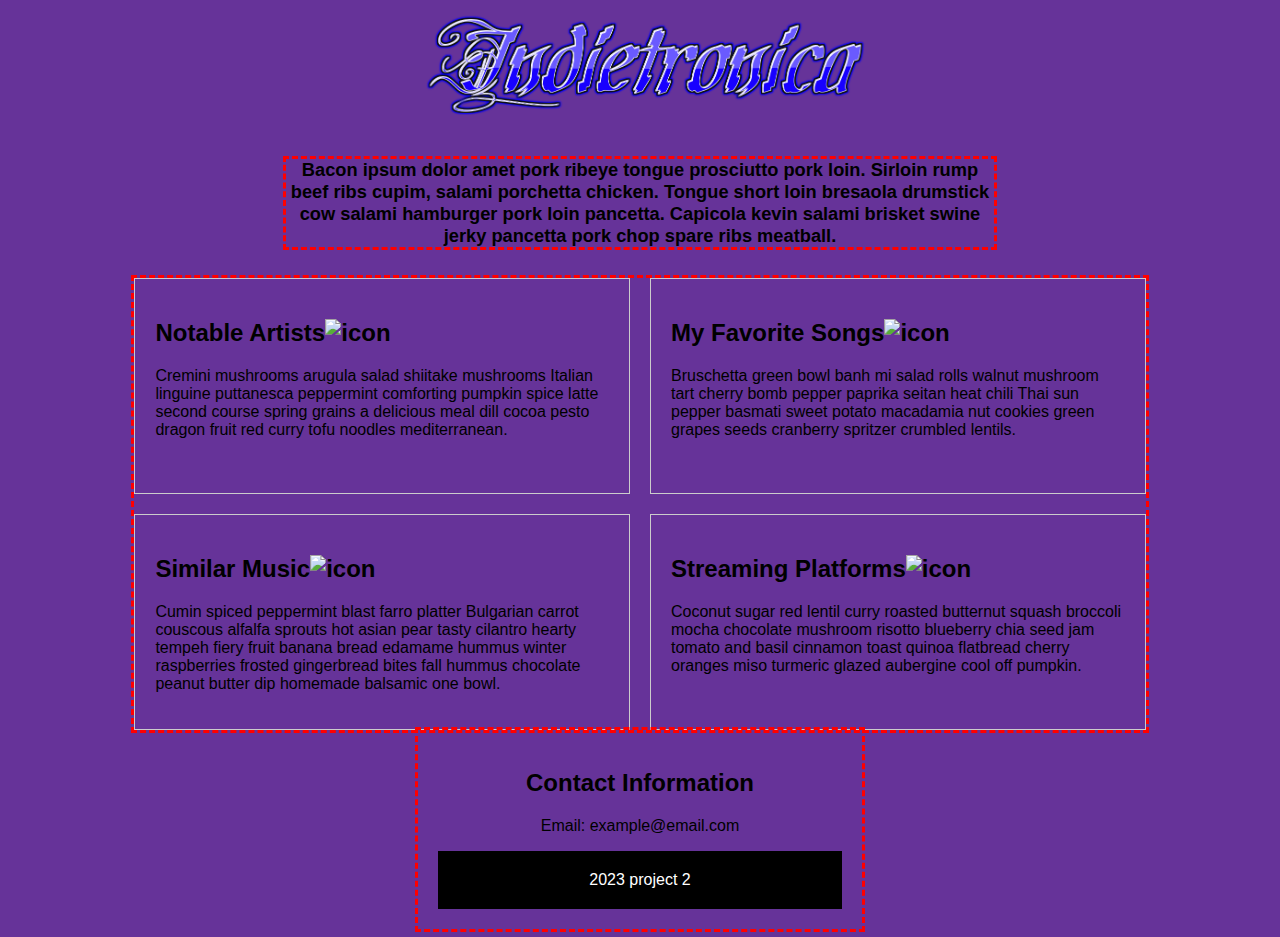
==== index.html @ e3864b27 "Add files via upload" ====
<!DOCTYPE html>
<html lang="en">
<head>
    <meta charset="UTF-8">
    <meta name="viewport" content="width=device-width, initial-scale=1.0">
    <title>Website Title</title>
    <link href="styles.css" rel="stylesheet">
  </head>
<body>
  <header class="title">
    <img src="coollogo.png" alt="Indietronica" class="logo">
  </header>
  <main>
    <section id="intro">
      <h5>Bacon ipsum dolor amet pork ribeye tongue prosciutto pork loin. Sirloin rump beef ribs cupim, salami porchetta chicken. Tongue short loin bresaola drumstick cow salami hamburger pork loin pancetta. Capicola kevin salami brisket swine jerky pancetta pork chop spare ribs meatball.</h5>
    </section>
    <div id="grid-main">
      <section id="artists">
        <h2><a href=”#”> Notable Artists</a><img src="#" alt="icon"></h2>
          <p>Cremini mushrooms arugula salad shiitake mushrooms Italian linguine puttanesca peppermint comforting pumpkin spice latte second course spring grains a delicious meal dill cocoa pesto dragon fruit red curry tofu noodles mediterranean.</p>
      </section>
      <section id="songs">
        <h2><a href=”#”> My Favorite Songs</a><img src="#" alt="icon"></h2>
          <p>Bruschetta green bowl banh mi salad rolls walnut mushroom tart cherry bomb pepper paprika seitan heat chili Thai sun pepper basmati sweet potato macadamia nut cookies green grapes seeds cranberry spritzer crumbled lentils.</p>
      </section>
      <section id="similar">
        <h2><a href=”#”> Similar Music</a><img src="#" alt="icon"></h2>
          <p>Cumin spiced peppermint blast farro platter Bulgarian carrot couscous alfalfa sprouts hot asian pear tasty cilantro hearty tempeh fiery fruit banana bread edamame hummus winter raspberries frosted gingerbread bites fall hummus chocolate peanut butter dip homemade balsamic one bowl.</p>
      </section>
      <section id="streaming">
        <h2><a href=”#”> Streaming Platforms</a><img src="#" alt="icon"></h2>
          <p>Coconut sugar red lentil curry roasted butternut squash broccoli mocha chocolate mushroom risotto blueberry chia seed jam tomato and basil cinnamon toast quinoa flatbread cherry oranges miso turmeric glazed aubergine cool off pumpkin.</p>
      </section>
    </div>
    <section id="contact">
      <h2>Contact Information</h2>
      <p>
        Email: <a href="mailto:example@email.com">example@email.com</a>
      </p>
      <footer>2023 project 2</footer>
    </section>
  </main>
</body>
</html>
---- styles.css ----
@charset "utf-8";

body {
  font-family: sans-serif;
  background-color: rebeccapurple;
}

header {
  text-align: center;
}

.logo {
  width: 450px;
}

main {
  margin: auto;
  max-width: 80%;
}

#intro {
  margin: auto;
  text-align: center;
  max-width: 70%;
  font-size: 22px;
}

#grid-main {
  display: grid;
  grid-template-rows: 1fr 1fr;
  grid-template-columns:  1fr 1fr;
  gap: 20px;
}

main > * {
  outline-style: dashed;
  outline-color: red;
}

#artists { grid-area: 1/1;}
#songs { grid-area: 1/2;}
#similar { grid-area: 2/1;}
#streaming {  grid-area: 2/2;}

#artists,
#songs,
#similar,
#streaming {
  padding: 20px;
  border: 1px solid #ccc;
}

a {
  color: #000;
  transition: color 0.3s ease;
  text-decoration: none;
}

#artists a:hover {
  color: orange;
  text-shadow: 0 0 5px red, 0 0 10px white;
}

#songs a:hover {
  color: yellow;
  text-shadow: 0 0 5px blue, 0 0 10px green;
}

#similar a:hover {
  color: red;
  text-shadow: 0 0 5px blue, 0 0 10px lime;
}

#streaming a:hover {
  color: hotpink;
  text-shadow: 0 0 5px red, 0 0 10px tan;
}



#contact {
  text-align: center;
  padding: 20px;
  margin: auto;
  max-width: 40%;
}

footer {
  background-color: #000;
  color: #fff;
  padding: 20px 0;
}
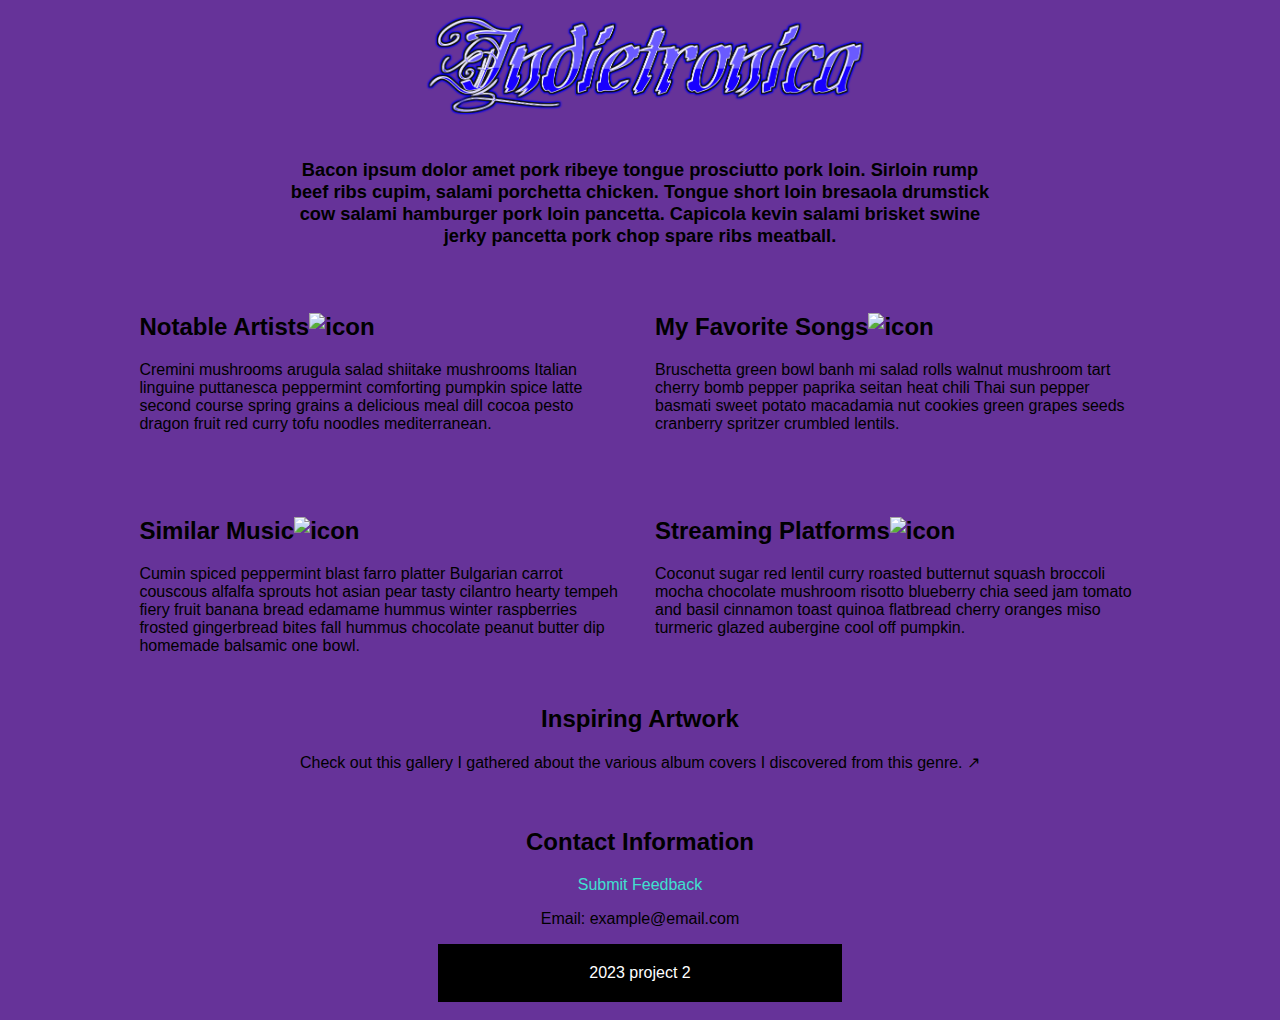
==== commit 3e858042: "Add files via upload" ====
--- a/index.html
+++ b/index.html
@@ -1,15 +1,15 @@
 <!DOCTYPE html>
 <html lang="en">
-<head>
+  <head>
     <meta charset="UTF-8">
     <meta name="viewport" content="width=device-width, initial-scale=1.0">
     <title>Website Title</title>
     <link href="styles.css" rel="stylesheet">
   </head>
-<body>
-  <header class="title">
-    <img src="coollogo.png" alt="Indietronica" class="logo">
-  </header>
+  <body>
+    <header class="title">
+      <img src="coollogo.png" alt="Indietronica" class="logo">
+    </header>
   <main>
     <section id="intro">
       <h5>Bacon ipsum dolor amet pork ribeye tongue prosciutto pork loin. Sirloin rump beef ribs cupim, salami porchetta chicken. Tongue short loin bresaola drumstick cow salami hamburger pork loin pancetta. Capicola kevin salami brisket swine jerky pancetta pork chop spare ribs meatball.</h5>
@@ -32,13 +32,18 @@
           <p>Coconut sugar red lentil curry roasted butternut squash broccoli mocha chocolate mushroom risotto blueberry chia seed jam tomato and basil cinnamon toast quinoa flatbread cherry oranges miso turmeric glazed aubergine cool off pumpkin.</p>
       </section>
     </div>
+    <section id="artwork">
+      <a href="art.html"><h2>Inspiring Artwork</h2></a>
+      <p>Check out this gallery I gathered about the various album covers I discovered from this genre. <a href="art.html">&#8599;</a></p>
+    </section>
     <section id="contact">
       <h2>Contact Information</h2>
+      <a id="feedback" href="feedback.html">Submit Feedback</a>
       <p>
         Email: <a href="mailto:example@email.com">example@email.com</a>
       </p>
       <footer>2023 project 2</footer>
     </section>
   </main>
-</body>
+  </body>
 </html>--- a/styles.css
+++ b/styles.css
@@ -23,6 +23,7 @@
   text-align: center;
   max-width: 70%;
   font-size: 22px;
+  padding-bottom: 10px;
 }
 
 #grid-main {
@@ -30,11 +31,6 @@
   grid-template-rows: 1fr 1fr;
   grid-template-columns:  1fr 1fr;
   gap: 20px;
-}
-
-main > * {
-  outline-style: dashed;
-  outline-color: red;
 }
 
 #artists { grid-area: 1/1;}
@@ -46,13 +42,12 @@
 #songs,
 #similar,
 #streaming {
-  padding: 20px;
-  border: 1px solid #ccc;
+  padding: 5px;
 }
 
 a {
   color: #000;
-  transition: color 0.3s ease;
+  transition: color 0.3s;
   text-decoration: none;
 }
 
@@ -76,17 +71,107 @@
   text-shadow: 0 0 5px red, 0 0 10px tan;
 }
 
+#artwork {
+  text-align: center;
+  padding: 10px;
+}
 
+#artwork a:hover {
+  color: gold;
+  text-shadow: 0 0 5px orange, 0 0 10px tan;
+}
 
 #contact {
   text-align: center;
-  padding: 20px;
+  padding: 10px;
   margin: auto;
   max-width: 40%;
+}
+
+#feedback {
+  color: turquoise;
+}
+
+#contact a:hover {
+  color: yellow;
+  transition: .5s;
 }
 
 footer {
   background-color: #000;
   color: #fff;
   padding: 20px 0;
-}+}
+
+#grid-gallery{
+  display: grid;
+  grid-template-rows: 1fr 1fr;
+  grid-template-columns:  1fr 1fr 1fr;
+  gap: 25px;
+}
+
+#fst {grid-area: 1 / 1 / 2;}
+#snd {grid-area:  1 / 2 / 2;}
+#trd {grid-area: 1 / 3 / 2;}
+#frth {grid-area: 2 / 1 / 3;}
+#fth {grid-area:  2 / 2 / 3;}
+#sxth {grid-area: 2 / 3 / 3;}
+
+div.gallery {
+  width: 200px;
+}
+
+div.gallery img {
+  width: 100%;
+  height: auto;
+}
+
+div.desc {
+  padding: 15px;
+  text-align: center;
+}
+
+#survey {
+  padding: 20px;
+}
+
+form#survey > fieldset {
+  background-color: powderblue;
+ }
+
+
+div.formRow {
+  display: flex;
+  flex-flow: row wrap;
+  margin: 7px 0px;
+ }
+
+div.formRow > * {
+  flex: 1 1 150px;
+ }
+
+
+legend {
+  background-color: rgb(0, 0, 0);
+  color: white; 
+  font-size: 19px;
+  text-align: center;
+}
+
+textarea {
+  margin-top: 10px;
+  height: 90px;
+  width: 100%;
+ }
+
+
+div#buttons {
+  text-align: center;
+  width: 100%;
+ }
+ 
+input[type='submit'], input[type='reset'] {
+  font-size: 1.2em;
+  padding: 3px;
+  margin: 5px;
+ }
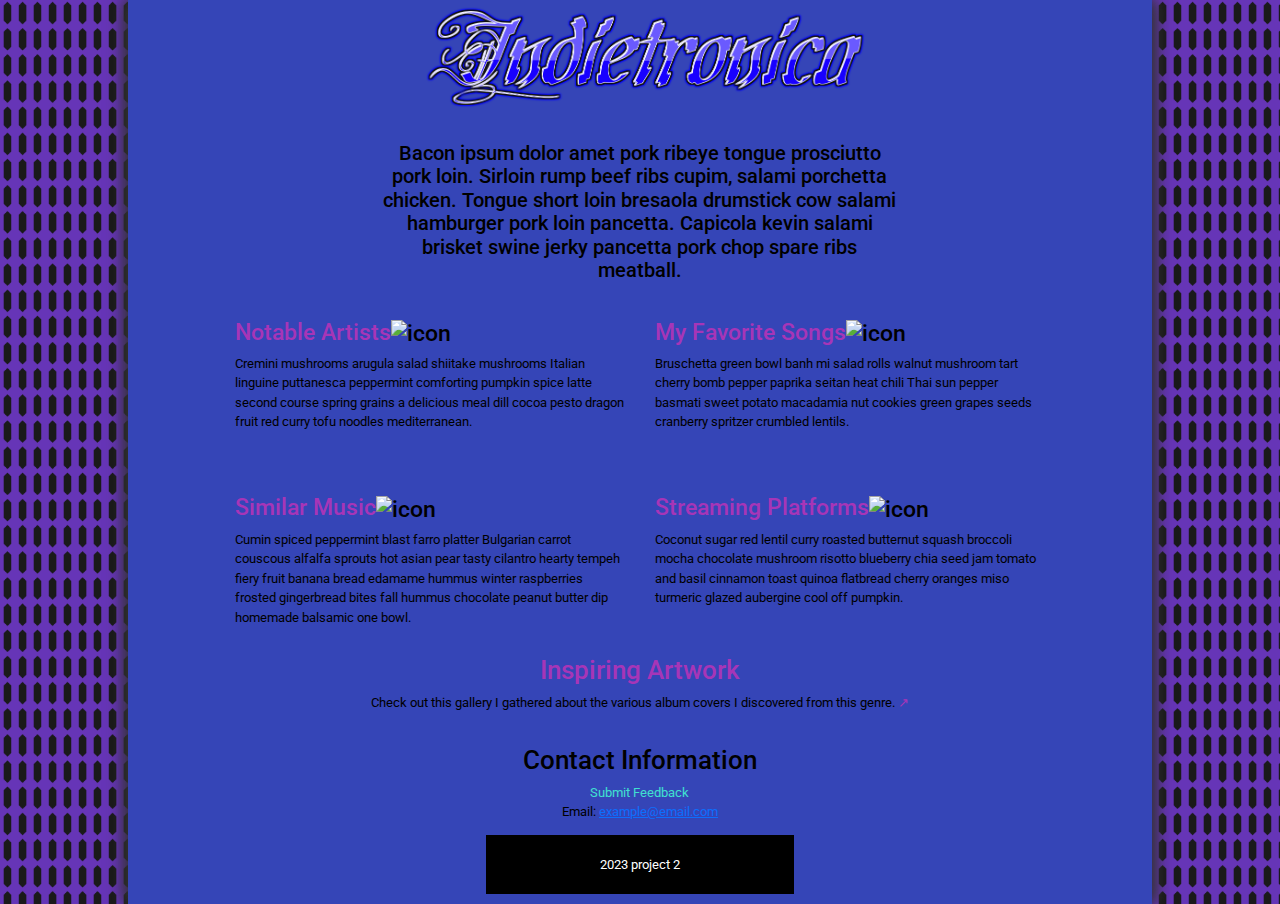
==== commit 99f29403: "Add files via upload" ====
--- a/index.html
+++ b/index.html
@@ -1,48 +1,52 @@
 <!DOCTYPE html>
 <html lang="en">
-  <head>
-    <meta charset="UTF-8">
-    <meta name="viewport" content="width=device-width, initial-scale=1.0">
-    <title>Website Title</title>
-    <link href="styles.css" rel="stylesheet">
-  </head>
-  <body>
+<head>
+  <meta charset="UTF-8">
+  <meta name="viewport" content="width=device-width, initial-scale=1.0">
+  <title>Indietronica</title>
+  <link href="https://cdn.jsdelivr.net/npm/bootstrap@5.3.2/dist/css/bootstrap.min.css" rel="stylesheet">
+  <script src="https://cdn.jsdelivr.net/npm/bootstrap@5.3.2/dist/js/bootstrap.bundle.min.js"></script>
+  <link href="styles.css" rel="stylesheet">
+</head>
+<body class="body">
     <header class="title">
-      <img src="coollogo.png" alt="Indietronica" class="logo">
+      <a href="index.html">
+        <img src="coollogo.png" alt="Indietronica" class="logo">
+      </a>
     </header>
-  <main>
+  <main class="main">
     <section id="intro">
-      <h5>Bacon ipsum dolor amet pork ribeye tongue prosciutto pork loin. Sirloin rump beef ribs cupim, salami porchetta chicken. Tongue short loin bresaola drumstick cow salami hamburger pork loin pancetta. Capicola kevin salami brisket swine jerky pancetta pork chop spare ribs meatball.</h5>
+      <h4>Bacon ipsum dolor amet pork ribeye tongue prosciutto pork loin. Sirloin rump beef ribs cupim, salami porchetta chicken. Tongue short loin bresaola drumstick cow salami hamburger pork loin pancetta. Capicola kevin salami brisket swine jerky pancetta pork chop spare ribs meatball.</h4>
     </section>
     <div id="grid-main">
       <section id="artists">
-        <h2><a href=”#”> Notable Artists</a><img src="#" alt="icon"></h2>
+        <h3><a href="artists.html" class="link"> Notable Artists</a><img src="#" alt="icon"></h3>
           <p>Cremini mushrooms arugula salad shiitake mushrooms Italian linguine puttanesca peppermint comforting pumpkin spice latte second course spring grains a delicious meal dill cocoa pesto dragon fruit red curry tofu noodles mediterranean.</p>
       </section>
       <section id="songs">
-        <h2><a href=”#”> My Favorite Songs</a><img src="#" alt="icon"></h2>
+        <h3><a href="" class="link"> My Favorite Songs</a><img src="#" alt="icon"></h3>
           <p>Bruschetta green bowl banh mi salad rolls walnut mushroom tart cherry bomb pepper paprika seitan heat chili Thai sun pepper basmati sweet potato macadamia nut cookies green grapes seeds cranberry spritzer crumbled lentils.</p>
       </section>
       <section id="similar">
-        <h2><a href=”#”> Similar Music</a><img src="#" alt="icon"></h2>
+        <h3><a href="" class="link"> Similar Music</a><img src="#" alt="icon"></h3>
           <p>Cumin spiced peppermint blast farro platter Bulgarian carrot couscous alfalfa sprouts hot asian pear tasty cilantro hearty tempeh fiery fruit banana bread edamame hummus winter raspberries frosted gingerbread bites fall hummus chocolate peanut butter dip homemade balsamic one bowl.</p>
       </section>
       <section id="streaming">
-        <h2><a href=”#”> Streaming Platforms</a><img src="#" alt="icon"></h2>
+        <h3><a href="platforms.html" class="link"> Streaming Platforms</a><img src="#" alt="icon"></h3>
           <p>Coconut sugar red lentil curry roasted butternut squash broccoli mocha chocolate mushroom risotto blueberry chia seed jam tomato and basil cinnamon toast quinoa flatbread cherry oranges miso turmeric glazed aubergine cool off pumpkin.</p>
       </section>
     </div>
     <section id="artwork">
-      <a href="art.html"><h2>Inspiring Artwork</h2></a>
-      <p>Check out this gallery I gathered about the various album covers I discovered from this genre. <a href="art.html">&#8599;</a></p>
+      <a href="art.html" class="link"><h2>Inspiring Artwork</h2></a>
+      <p>Check out this gallery I gathered about the various album covers I discovered from this genre. <a href="art.html" class="link">&#8599;</a></p>
     </section>
     <section id="contact">
       <h2>Contact Information</h2>
-      <a id="feedback" href="feedback.html">Submit Feedback</a>
+      <a id="feedback" href="feedback.html" class="link">Submit Feedback</a>
       <p>
         Email: <a href="mailto:example@email.com">example@email.com</a>
       </p>
-      <footer>2023 project 2</footer>
+      <footer class="footer">2023 project 2</footer>
     </section>
   </main>
   </body>
--- a/styles.css
+++ b/styles.css
@@ -1,19 +1,35 @@
 @charset "utf-8";
-
-body {
-  font-family: sans-serif;
-  background-color: rebeccapurple;
-}
-
-header {
+@import url('https://fonts.googleapis.com/css2?family=Poppins:wght@300&family=Roboto&display=swap');
+
+html {
+  background: url(bitmap.png);
+  background-size: 30px;
+  height: 100%;
+  font-size: 13px;
+  /*pattern or repeat?*/
+}
+
+.body {
+  background-color: #3545b7;
+  box-shadow: rgb(51, 51, 51) 5px 0px 15px,
+               rgb(51, 51, 51) -5px 0px 15px;
+  margin: 0px auto;
+  width: 80%;
+  font-family: 'Roboto', sans-serif;
+  color: black;
+  /*Figure out height and width scaling*/
+}
+
+.title {
   text-align: center;
 }
 
 .logo {
   width: 450px;
-}
-
-main {
+  /*Figure out scaling for smaller displays*/
+}
+
+.main {
   margin: auto;
   max-width: 80%;
 }
@@ -23,7 +39,7 @@
   text-align: center;
   max-width: 70%;
   font-size: 22px;
-  padding-bottom: 10px;
+  padding: 25px;
 }
 
 #grid-main {
@@ -33,11 +49,6 @@
   gap: 20px;
 }
 
-#artists { grid-area: 1/1;}
-#songs { grid-area: 1/2;}
-#similar { grid-area: 2/1;}
-#streaming {  grid-area: 2/2;}
-
 #artists,
 #songs,
 #similar,
@@ -45,8 +56,8 @@
   padding: 5px;
 }
 
-a {
-  color: #000;
+.link {
+  color: #a735b7;
   transition: color 0.3s;
   text-decoration: none;
 }
@@ -86,6 +97,7 @@
   padding: 10px;
   margin: auto;
   max-width: 40%;
+  /*Move position to bottom*/
 }
 
 #feedback {
@@ -97,28 +109,23 @@
   transition: .5s;
 }
 
-footer {
+.footer {
   background-color: #000;
   color: #fff;
   padding: 20px 0;
 }
 
-#grid-gallery{
+/* Gallery */
+#grid-gallery {
   display: grid;
   grid-template-rows: 1fr 1fr;
   grid-template-columns:  1fr 1fr 1fr;
   gap: 25px;
 }
 
-#fst {grid-area: 1 / 1 / 2;}
-#snd {grid-area:  1 / 2 / 2;}
-#trd {grid-area: 1 / 3 / 2;}
-#frth {grid-area: 2 / 1 / 3;}
-#fth {grid-area:  2 / 2 / 3;}
-#sxth {grid-area: 2 / 3 / 3;}
-
 div.gallery {
-  width: 200px;
+  margin: auto;
+  width: 75%;
 }
 
 div.gallery img {
@@ -131,6 +138,7 @@
   text-align: center;
 }
 
+/* Form */
 #survey {
   padding: 20px;
 }
@@ -138,7 +146,6 @@
 form#survey > fieldset {
   background-color: powderblue;
  }
-
 
 div.formRow {
   display: flex;
@@ -150,7 +157,6 @@
   flex: 1 1 150px;
  }
 
-
 legend {
   background-color: rgb(0, 0, 0);
   color: white; 
@@ -162,16 +168,34 @@
   margin-top: 10px;
   height: 90px;
   width: 100%;
- }
-
+}
 
 div#buttons {
   text-align: center;
   width: 100%;
- }
+}
  
 input[type='submit'], input[type='reset'] {
   font-size: 1.2em;
   padding: 3px;
   margin: 5px;
- }
+}
+
+/* Artists - Use inspect to see more for editting collapse*/
+.accordion {
+  background-color: purple;
+}
+
+.accordion-item {
+  margin-bottom: 3px;
+}
+
+.accordion-button {
+  font-size: 16px;
+  padding: 12px;
+}
+.accordion-body {
+  font-size: 14px
+}
+
+/* Platforms */
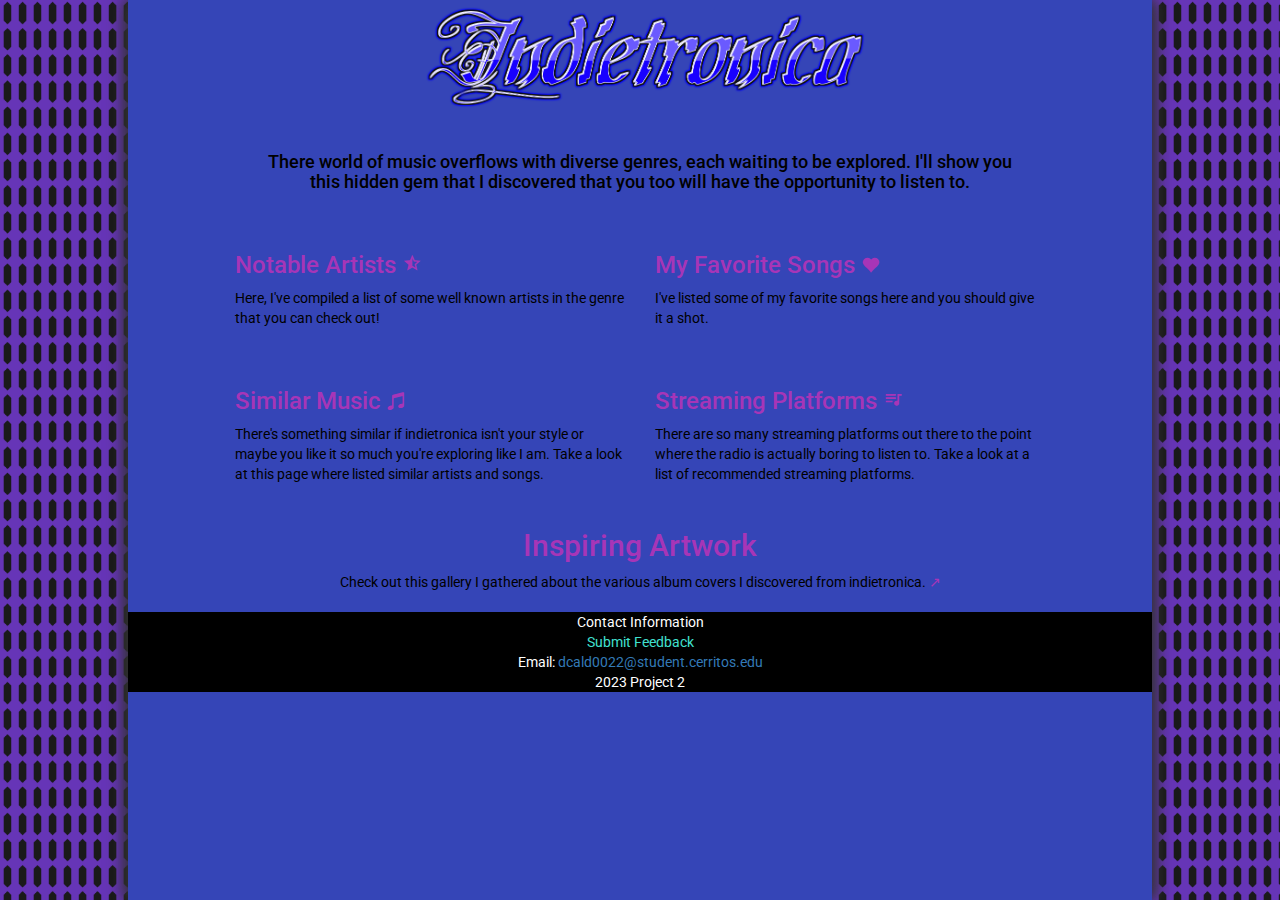
==== commit 3d054f13: "Add files via upload" ====
--- a/index.html
+++ b/index.html
@@ -6,48 +6,52 @@
   <title>Indietronica</title>
   <link href="https://cdn.jsdelivr.net/npm/bootstrap@5.3.2/dist/css/bootstrap.min.css" rel="stylesheet">
   <script src="https://cdn.jsdelivr.net/npm/bootstrap@5.3.2/dist/js/bootstrap.bundle.min.js"></script>
+
+  <link rel="stylesheet" href="https://maxcdn.bootstrapcdn.com/bootstrap/3.3.7/css/bootstrap.min.css">
+  <script src="https://ajax.googleapis.com/ajax/libs/jquery/3.2.1/jquery.min.js"></script>
+  <script src="https://maxcdn.bootstrapcdn.com/bootstrap/3.3.7/js/bootstrap.min.js"></script>
+
+  <link href="https://fonts.googleapis.com/icon?family=Material+Icons" rel="stylesheet">
   <link href="styles.css" rel="stylesheet">
 </head>
 <body class="body">
     <header class="title">
       <a href="index.html">
-        <img src="coollogo.png" alt="Indietronica" class="logo">
+        <img src="coollogo.png" alt="Indietronica"  class="logo img-fluid">
       </a>
     </header>
   <main class="main">
     <section id="intro">
-      <h4>Bacon ipsum dolor amet pork ribeye tongue prosciutto pork loin. Sirloin rump beef ribs cupim, salami porchetta chicken. Tongue short loin bresaola drumstick cow salami hamburger pork loin pancetta. Capicola kevin salami brisket swine jerky pancetta pork chop spare ribs meatball.</h4>
+      <h4>There world of music overflows with diverse genres, each waiting to be explored. I'll show you this hidden gem that I discovered that you too will have the opportunity to listen to.</h4>
     </section>
     <div id="grid-main">
       <section id="artists">
-        <h3><a href="artists.html" class="link"> Notable Artists</a><img src="#" alt="icon"></h3>
-          <p>Cremini mushrooms arugula salad shiitake mushrooms Italian linguine puttanesca peppermint comforting pumpkin spice latte second course spring grains a delicious meal dill cocoa pesto dragon fruit red curry tofu noodles mediterranean.</p>
+        <h3><a href="artists.html" class="link"> Notable Artists <i class="material-icons" style='font-size:20px'>star_half</i></a></h3>
+          <p>Here, I've compiled a list of some well known artists in the genre that you can check out!</p>
       </section>
       <section id="songs">
-        <h3><a href="" class="link"> My Favorite Songs</a><img src="#" alt="icon"></h3>
-          <p>Bruschetta green bowl banh mi salad rolls walnut mushroom tart cherry bomb pepper paprika seitan heat chili Thai sun pepper basmati sweet potato macadamia nut cookies green grapes seeds cranberry spritzer crumbled lentils.</p>
+        <h3><a href="songs.html" class="link">My Favorite Songs <span class="glyphicon glyphicon-heart" style='font-size:18px'></span></a></h3>
+          <p>I've listed some of my favorite songs here and you should give it a shot.</p>
       </section>
       <section id="similar">
-        <h3><a href="" class="link"> Similar Music</a><img src="#" alt="icon"></h3>
-          <p>Cumin spiced peppermint blast farro platter Bulgarian carrot couscous alfalfa sprouts hot asian pear tasty cilantro hearty tempeh fiery fruit banana bread edamame hummus winter raspberries frosted gingerbread bites fall hummus chocolate peanut butter dip homemade balsamic one bowl.</p>
+        <h3><a href="similar.html" class="link">Similar Music  <span class="glyphicon glyphicon-music" style='font-size:18px'></span></a></h3>
+          <p>There's something similar if indietronica isn't your style or maybe you like it so much you're exploring like I am. Take a look at this page where listed similar artists and songs.</p>
       </section>
       <section id="streaming">
-        <h3><a href="platforms.html" class="link"> Streaming Platforms</a><img src="#" alt="icon"></h3>
-          <p>Coconut sugar red lentil curry roasted butternut squash broccoli mocha chocolate mushroom risotto blueberry chia seed jam tomato and basil cinnamon toast quinoa flatbread cherry oranges miso turmeric glazed aubergine cool off pumpkin.</p>
+        <h3><a href="platforms.html" class="link">Streaming Platforms <i class="material-icons" style="font-size:20px">queue_music</i></a></h3>
+          <p>There are so many streaming platforms out there to the point where the radio is actually boring to listen to. Take a look at a list of recommended streaming platforms.</p>
       </section>
     </div>
     <section id="artwork">
       <a href="art.html" class="link"><h2>Inspiring Artwork</h2></a>
-      <p>Check out this gallery I gathered about the various album covers I discovered from this genre. <a href="art.html" class="link">&#8599;</a></p>
-    </section>
-    <section id="contact">
-      <h2>Contact Information</h2>
-      <a id="feedback" href="feedback.html" class="link">Submit Feedback</a>
-      <p>
-        Email: <a href="mailto:example@email.com">example@email.com</a>
-      </p>
-      <footer class="footer">2023 project 2</footer>
+      <p>Check out this gallery I gathered about the various album covers I discovered from indietronica. <a href="art.html" class="link">&#8599;</a></p>
     </section>
   </main>
+  <footer class="footer"><div id="contact">
+      <p>Contact Information<br>
+      <a id="feedback" href="feedback.html" class="link">Submit Feedback</a><br>
+      Email: <a href="mailto:dcald0022@student.cerritos.edu">dcald0022@student.cerritos.edu</a><br>2023 Project 2</p>
+    </div>
+  </footer>
   </body>
 </html>--- a/styles.css
+++ b/styles.css
@@ -14,10 +14,110 @@
   box-shadow: rgb(51, 51, 51) 5px 0px 15px,
                rgb(51, 51, 51) -5px 0px 15px;
   margin: 0px auto;
-  width: 80%;
   font-family: 'Roboto', sans-serif;
   color: black;
-  /*Figure out height and width scaling*/
+  /*Figure out height and width scaling - Done */
+  
+}
+
+nav ul a {
+  text-decoration: none;
+  color: #a735b7;
+}
+
+nav ul a:hover {
+  color: firebrick;
+}
+
+nav ul  {
+  list-style-type: none;
+  margin: 0;
+  padding-top: 10px;
+  text-align: center;
+  
+}
+
+nav li {
+  display: inline;
+}
+
+/* Adjusts to user's screens*/
+@media (min-width: 768px) {
+  .body {
+    width: 80%;
+    max-width: 1200px;
+    min-height: 100%;
+  }
+  #grid-main {
+    display: grid;
+    grid-template-rows: .5fr 1fr;
+    grid-template-columns:  1fr 1fr;
+    gap: 20px;
+  }
+  
+  #artists,
+  #songs,
+  #similar,
+  #streaming {
+    padding: 5px;
+  }
+
+/* Gallery */
+  #grid-gallery {
+    display: grid;
+    grid-template-rows: 1fr 1fr;
+    grid-template-columns:  1fr 1fr 1fr;
+    gap: 25px;
+  }
+
+  div.gallery {
+    margin: auto;
+    width: 70%;
+  }
+  
+  div.gallery img {
+    width: 100%;
+    height: auto;
+  }
+  
+  div.desc {
+    padding: 15px;
+    text-align: center;
+    font-size: large;
+  }
+  
+  #low {
+  padding-top: 50px;
+  }
+}
+
+@media (max-width: 768px) {
+  section {
+    padding-top: 10px;
+  }
+
+  /* Make p in index larger */
+
+  #grid-gallery img { 
+    margin: auto;
+    width: 100%;
+  }
+
+  div.gallery {
+    margin: auto;
+    width: 30%;
+    padding-bottom: 15px;
+  }
+  
+  div.gallery img {
+    width: 100%;
+    height: auto;
+  }
+  
+  div.desc {
+    padding: 15px;
+    text-align: center;
+  }
 }
 
 .title {
@@ -25,8 +125,9 @@
 }
 
 .logo {
-  width: 450px;
-  /*Figure out scaling for smaller displays*/
+  width: 55%;
+  max-width: 450px;
+  /*Figure out scaling for smaller displays - Done, future figure out min-width*/
 }
 
 .main {
@@ -37,23 +138,8 @@
 #intro {
   margin: auto;
   text-align: center;
-  max-width: 70%;
   font-size: 22px;
   padding: 25px;
-}
-
-#grid-main {
-  display: grid;
-  grid-template-rows: 1fr 1fr;
-  grid-template-columns:  1fr 1fr;
-  gap: 20px;
-}
-
-#artists,
-#songs,
-#similar,
-#streaming {
-  padding: 5px;
 }
 
 .link {
@@ -92,11 +178,11 @@
   text-shadow: 0 0 5px orange, 0 0 10px tan;
 }
 
-#contact {
-  text-align: center;
-  padding: 10px;
+.footer {
+  text-align: center;
   margin: auto;
-  max-width: 40%;
+  background-color: #000;
+  color: #fff;
   /*Move position to bottom*/
 }
 
@@ -109,34 +195,49 @@
   transition: .5s;
 }
 
-.footer {
-  background-color: #000;
-  color: #fff;
-  padding: 20px 0;
-}
-
-/* Gallery */
-#grid-gallery {
-  display: grid;
-  grid-template-rows: 1fr 1fr;
-  grid-template-columns:  1fr 1fr 1fr;
-  gap: 25px;
-}
-
-div.gallery {
+/* Artists - Use inspect to see more for editting collapse*/
+.accordion {
+  background-color: purple;
+}
+
+.accordion-item {
+  margin-bottom: 3px;
+}
+
+.accordion-button {
+  font-size: 16px;
+  padding: 12px;
+}
+.accordion-body {
+  font-size: 14px
+}
+
+/* Songs */
+#songs-list {
+  padding: 10px;
+}
+
+#songs-list ul {
+  padding-top: 10px;
+  list-style: none;
+  font-size: large;
+  width: 60%;
   margin: auto;
-  width: 75%;
-}
-
-div.gallery img {
-  width: 100%;
-  height: auto;
-}
-
-div.desc {
-  padding: 15px;
-  text-align: center;
-}
+  padding-bottom: 10px;
+ }
+
+ #songs-list li {
+  padding-top: 10px;
+ }
+
+ #songs-list img {
+  max-width: 60px;
+ }
+/* Platforms */
+
+
+
+/* */
 
 /* Form */
 #survey {
@@ -181,21 +282,23 @@
   margin: 5px;
 }
 
-/* Artists - Use inspect to see more for editting collapse*/
-.accordion {
-  background-color: purple;
-}
-
-.accordion-item {
-  margin-bottom: 3px;
-}
-
-.accordion-button {
-  font-size: 16px;
-  padding: 12px;
-}
-.accordion-body {
-  font-size: 14px
-}
-
-/* Platforms */
+/* scrollbar appearance */
+body::-webkit-scrollbar {
+  width: 10px;
+  background-color: #767676;
+}
+
+body::-webkit-scrollbar-thumb {
+  background-color: #353535;
+  border-radius: 5px;
+}
+
+body::-moz-scrollbar {
+  width: 10px;
+  background-color: #767676;
+}
+
+body::-moz-scrollbar-thumb {
+  background-color: #353535;
+  border-radius: 5px;
+}
